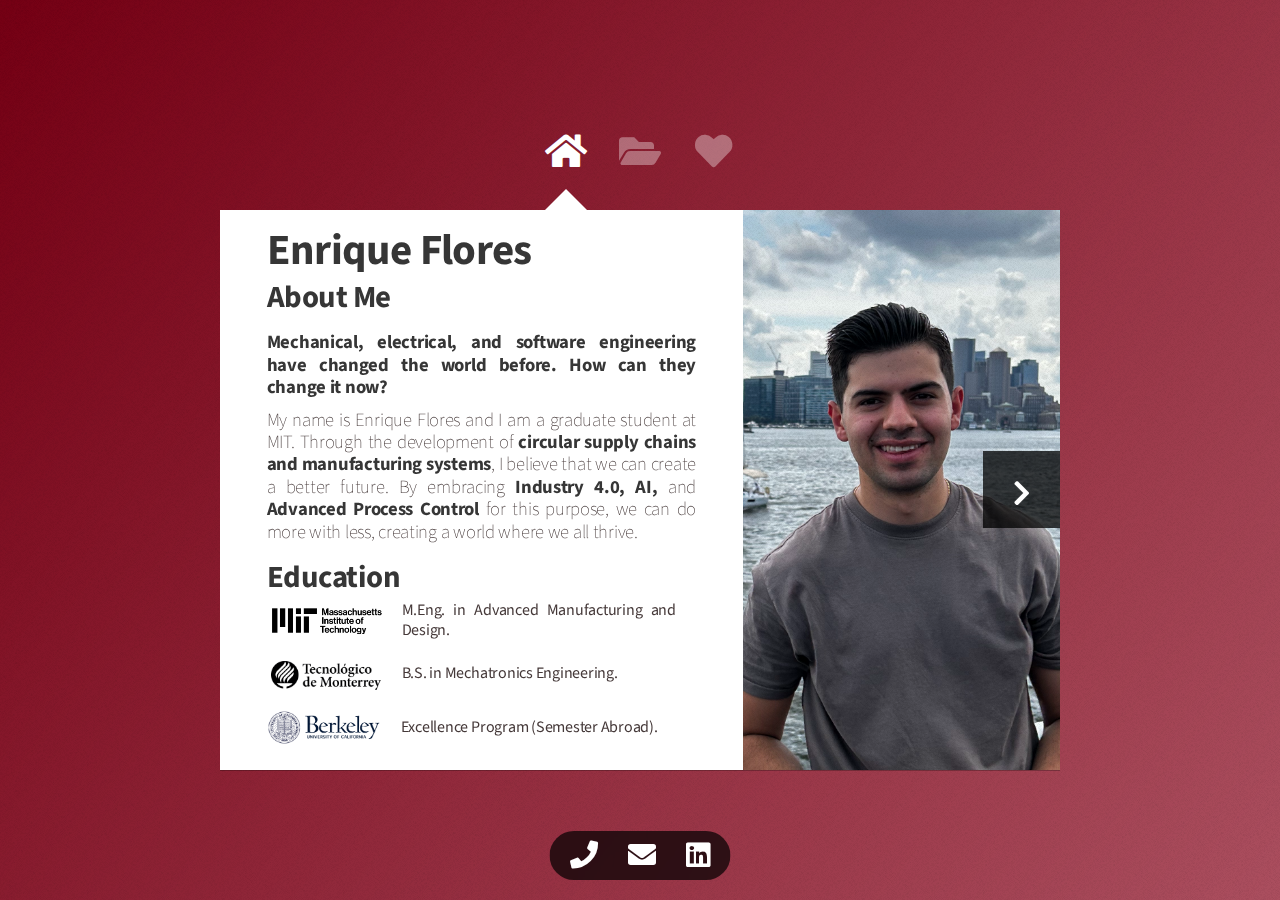
==== index.html @ 9e8823b2 "Add awair project" ====
<!DOCTYPE HTML>
<!--
	Astral by HTML5 UP
	html5up.net | @ajlkn
	Free for personal and commercial use under the CCA 3.0 license (html5up.net/license)
-->
<html>
	<head>
		<title>Enrique Flores Portfolio</title>
		<meta charset="utf-8" />
		<meta name="viewport" content="width=device-width, initial-scale=1, user-scalable=no" />
		<link rel="stylesheet" href="assets/css/main.css" />
		<link rel="icon" href="assets/css/images/ef_icon.png" />
		<noscript><link rel="stylesheet" href="assets/css/noscript.css" /></noscript>
		<style>
			.modal {
				display: none;
				position: fixed;
				z-index: 1000;
				top: 0;
				left: 0;
				width: 100%;
				height: 100%;
				background-color: rgba(0, 0, 0, 0.9);
			}
	
			.modal-content {
				margin: auto;
				display: block;
				max-width: 90%;
				max-height: 90vh;
				position: relative;
				top: 50%;
				transform: translateY(-50%);
				z-index: 1000;
			}
	
			.close {
				position: absolute;
				top: 15px;
				right: 35px;
				color: #f1f1f1;
				font-size: 40px;
				font-weight: bold;
				cursor: pointer;
				z-index: 1001;
			}
	
			.prev, .next {
				cursor: pointer;
				position: absolute;
				top: 50%;
				padding: 16px;
				margin-top: -50px;
				color: white;
				font-weight: bold;
				font-size: 30px;
				user-select: none;
				-webkit-user-select: none;
				background-color: rgba(0, 0, 0, 0.8);
				z-index: 1001;
			}
	
			.next {
				right: 0;
				border-radius: 3px 0 0 3px;
			}
	
			.prev {
				left: 0;
				border-radius: 0 3px 3px 0;
			}
	
			.prev:hover, .next:hover {
				background-color: rgba(0, 0, 0, 0.8);
			}

			.numbertext {
				color: #f2f2f2;
				font-size: 12px;
				padding: 8px 12px;
				position: absolute;
				top: 0;
				left: 0;
			}

			#interest .image img {
				transition: all 0.3s ease;
				border: 2px solid transparent;
			}

			#interest .image img:hover {
				transform: scale(1.02);
				border-color: #453939;
				box-shadow: 0 0 10px rgba(69, 57, 57, 0.3);
				cursor: pointer;
			}

			#projects .image.fit img {
				transition: transform 0.4s ease;
			}

			#projects .image.fit:hover img {
				transform: scale(1.05);
				cursor: pointer;
			}

			.bottom-contact {
				position: fixed;
				bottom: 20px;
				left: 50%;
				transform: translateX(-50%);
				display: flex;
				gap: 30px;
				z-index: 1000;
				background-color: rgba(0, 0, 0, 0.7);
				padding: 12px 20px;
				border-radius: 25px;
				backdrop-filter: blur(5px);
			}

			.bottom-contact a {
			    color: white;
				font-size: 1.5em;
				transition: color 0.3s ease;
			}

			.bottom-contact a:hover {
				color: #cccccc;
			}

			.flex-container {
				display: flex;
				justify-content: space-between;
				align-items: flex-start;
			}

			.flex-item {
				flex: 1;
			}

			/* Mobile responsiveness */
			@media screen and (max-width: 768px) {
				.flex-container {
					flex-direction: column;
				}

				.flex-item {
					width: 100%;
					margin: 10px 0;
				}
			}
		</style>
	</head>
	<body class="is-preload">
		<!-- Wrapper-->
			<div id="wrapper">
				
				<!-- Nav -->
					<nav id="nav">
						<a href="#" class="icon solid fa-home"><span>Home</span></a>
						<a href="#projects" class="icon solid fa-folder-open"><span>Projects</span></a>
						<a href="#interest" class="icon solid fa-heart"><span>Interests</span></a>
					</nav>

				<!-- Main -->
					<div id="main">
						<article id="home" class="panel intro">
							<header>
								<h1 style="font-size: 2.3em;">Enrique Flores</h1>
								<h1 style="margin-bottom: 15px;">About Me</h1>
								<div style="clear: both;"></div>
								<p style="font-size: 1em; color: #453939;"><strong>Mechanical, electrical, and software engineering have changed the world before. How can they change it now?</strong></p>
								<p style="font-size: 1em; color: #453939; margin-top: 10px;">
								My name is Enrique Flores and I am a graduate student at MIT. Through the development of <strong>circular supply chains and manufacturing systems</strong>, I believe that we can create a better future. By embracing <strong>Industry 4.0, AI,</strong> and <strong>Advanced Process Control</strong> for this purpose, we can do more with less, creating a world where we all thrive.</p>

								<h1 style="margin-top: 15px;">Education</h1>
								<div style="clear: both;"></div>

								<!-- Education container with flexbox -->
								<div style="display: flex; justify-content: space-between; align-items: center; margin-bottom: 20px;">
									<!-- Left side - Logos -->
									<div style="display: flex; align-items: center; gap: 10px;">
										<a href="https://mit.edu/" target="_blank"><img src="images/mit_logo.png" alt="MIT Logo" style="width: 120px; height: auto; margin-top: 7px;"></a>
									</div>
									<!-- Right side - Text -->
									<div style="flex: 1; padding-right: 20px;">
										<p style="font-size: 16px; color: #453939; line-height: 1.2; text-align: justify; margin-left: 15px; margin-top: 1px; font-weight:400;">M.Eng. in Advanced Manufacturing and Design.</p>
									</div>
								</div>

								<!-- Second education entry -->
								<div style="display: flex; justify-content: space-between; align-items: center;">
									<!-- Left side - Logo -->
									<div>
										<a href="https://tec.mx/en" target="_blank"><img src="images/itesm_logo.png" alt="ITESM Logo" style="width: 110px; height: auto; margin-left: 4px; margin-top: -3px;"></a>
									</div>
									<!-- Right side - Text -->
									<div style="flex: 1; padding-right: 20px;">
										<p style="font-size: 16px; color: #453939; line-height: 1.2; text-align: justify; margin-left: 21px; margin-top: -13px;
										font-weight:400;">B.S. in Mechatronics Engineering.</p>
									</div>
								</div>

								<!-- Third education entry -->
								<div style="display: flex; justify-content: space-between; align-items: center;">
									<!-- Left side - Logo -->
									<div>
										<a href="https://www.berkeley.edu/" target="_blank"><img src="images/berkeley_logo.png" alt="Berkeley Logo" style="width: 130px; margin-left: -8px; margin-top: 10px;"></a>
									</div>
									<!-- Right side - Text -->
									<div style="flex: 1; padding-right: 20px;">
										<p style="font-size: 16px; color: #453939; line-height: 1.2; text-align: justify; margin-left: 12px; margin-top: 3px;
										font-weight:400;">Excellence Program (Semester Abroad).</p>
									</div>
							</header>
							<a href="#projects" class="jumplink pic">
								<span class="arrow icon solid fa-chevron-right"><span>See my work</span></span>
								<img src="images/me.png" alt="" />
							</a>
						</article>





						<!-- Projects -->
						<article id="projects" class="panel">
							<header>
								<h1>Projects</h1>
							</header>
							<p style="color: #453939; line-height: 1.2;">
								This is an overview of the projects I have worked on at MIT and Monterrey Tech. Click on the images to learn more about each project. <strong>Feel free to ask any questions!</strong> (Contact information at the bottom).
							</p>
							
								<div class="flex-container" style="flex-direction: column; gap: 30px;">
									<!-- First row -->
									<div class="flex-container" style="gap: 20px;">
										<div class="flex-item">
											<p style="font-size: 1.2em; color:#453939; font-weight:bold; margin: 0px;">Pick-and-Place Robot</p>
											<p style="font-size: 0.9em; color:#453939; margin-bottom: 10px; margin-top: 5px;">Design, manufacturing, and control of a 2-axis robot.</p>
											<a href="projects/robot.html" class="image fit" style="display: block; overflow: hidden; margin-bottom: 15px;">
												<img src="images/robot.png" alt="" style="transition: transform 0.4s ease;">
											</a>
										</div>
										<div class="flex-item">
											<p style="font-size: 1.2em; color:#453939; font-weight:bold; text-align: left; margin: 0px">AwAir</p>
											<p style="font-size: 0.9em; color:#453939; text-align: left; margin-bottom: 10px; margin-top: 5px;">Sustainable network of air quality sensors.</p>
											<a href="projects/awair.html" class="image fit" style="display: block; overflow: hidden;">
												<img src="images/awair.png" alt="" style="transition: transform 0.4s ease;">
											</a>
										</div>
									</div>
							
									<!-- Second row -->
									<div class="flex-container" style="gap: 20px;">
										<div class="flex-item">
											<p style="font-size: 1.2em; color:#453939; font-weight:bold; text-align: left; margin: 0px">Import Optimization for MAKA Motors</p>
											<a href="" class="image fit" style="display: block; overflow: hidden;">
												<img src="images/maka.png" alt="" style="transition: transform 0.4s ease;">
											</a>
										</div>
										<div class="flex-item">
											<p style="font-size: 1.2em; color:#453939; font-weight:bold; text-align: left; margin: 0px">FrED Process Control</p>
											<a href="" class="image fit" style="display: block; overflow: hidden;">
												<img src="images/fred.png" alt="" style="transition: transform 0.4s ease;">
											</a>
										</div>
									</div>
							
									<!-- Third row -->
									<div class="flex-container" style="gap: 20px;">
										<div class="flex-item">
											<p style="font-size: 1.2em; color:#453939; font-weight:bold; text-align: left; margin: 0px">Reading Glove</p>
											<a href="" class="image fit" style="display: block; overflow: hidden;">
												<img src="images/reading_glove.png" alt="" style="transition: transform 0.4s ease;">
											</a>
										</div>
										<div class="flex-item">
											<p style="font-size: 1.2em; color:#453939; font-weight:bold; text-align: left; margin: 0px">GenCAD-Self-Repairing</p>
											<a href="" class="image fit" style="display: block; overflow: hidden;">
												<img src="images/gencad.png" alt="" style="transition: transform 0.4s ease;">
											</a>
										</div>
									</div>
									
									<!-- Fourth row -->
									<div class="flex-container" style="gap: 20px;">
										<div class="flex-item">
											<p style="font-size: 1.2em; color:#453939; font-weight:bold; text-align: left; margin: 0px">Rowing Machine</p>
											<a href="" class="image fit" style="display: block; overflow: hidden;">
												<img src="images/rowing.png" alt="" style="transition: transform 0.4s ease;">
											</a>
										</div>
										<div class="flex-item">
											<p style="font-size: 1.2em; color:#453939; font-weight:bold; text-align: left; margin: 0px">Motorized Wheelchair</p>
											<a href="" class="image fit" style="display: block; overflow: hidden;">
												<img src="images/electric_wheel.png" alt="" style="transition: transform 0.4s ease;">
											</a>
										</div>
									</div>

									<div class="flex-container" style="gap: 20px;">
										<div class="flex-item">
											<p style="font-size: 1.2em; color:#453939; font-weight:bold; text-align: left; margin: 0px">Knee Brace for Bowed Legs</p>
											<a href="" class="image fit" style="display: block; overflow: hidden;">
												<img src="images/bowed.png" alt="" style="transition: transform 0.4s ease;">
											</a>
										</div>
										<div class="flex-item">
											
										</div>
									</div>
								</div>
						</article>



						

						<!-- Interests -->
						<article id="interest" class="panel">
							<header>
								<h1>Just For Fun</h1>
							</header>
							<p style="color: #453939; line-height: 1.2; text-align: left">
								Some cool things I have worked on just for fun! <strong>Hope you enjoy!</strong> 
							</p>

							<div id="imageModal" class="modal">
								<span class="close">&times;</span>
								<span class="prev">&#10094;</span>
								<span class="next">&#10095;</span>
								<div class="numbertext"></div>
								<img class="modal-content" id="modalImg">
							</div>
							
								<div class="flex-container" style="gap: 20px; margin-top: -2em;">
									<!-- Left column -->
									<div class="flex-item">
										<p style="font-size: 18px; font-weight: 500; margin-top: 25px; margin-bottom: 10px;">Rubber Band Gun</p>
										<div class="image" style="display: block; overflow: hidden; width: 100%;">
											<img src="images/rubber_gun.jpg" alt="">
										</div>
							
										<p style="font-size: 18px; font-weight: 500; margin-top: 25px; margin-bottom: 10px;">OP3 (ROS) Tracking with OpenCV</p>
										<div class="image" style="display: block; overflow: hidden; width: 100%;">
											<video style="width: 100%; height: auto;" src="images/op3_ros.mp4" title="OP3 (ROS) Tracking with OpenCV" poster="images/op3_ros_thumbnail.png" muted></video>
										</div>
										
										<p style="font-size: 18px; font-weight: 500; margin-top: 25px; margin-bottom: 10px;">Dad's Horse</p>
										<div class="image" style="display: block; overflow: hidden; width: 100%;">
											<img src="images/horse.png" alt="">
										</div>
										
										<p style="font-size: 18px; font-weight: 500; margin-top: 25px; margin-bottom: 10px;">Titi</p>
										<div class="image" style="display: block; overflow: hidden; width: 100%;">
											<img src="images/titi.png" alt="">
										</div>

										<p style="font-size: 18px; font-weight: 500; margin-top: 25px; margin-bottom: 10px;">Self-Portrait</p>
										<div class="image" style="display: block; overflow: hidden; width: 100%;">
											<img src="images/me_drawing.png" alt="">
										</div>

									</div>
							
									<!-- Right column -->
									<div class="flex-item">
										<p style="font-size: 18px; font-weight: 500; margin-top: 25px; margin-bottom: 10px;">Rubber Band Gun Video</p>
										<div class="image" style="display: block; overflow: hidden; width: 100%;">
											<video style="width: 100%; height: auto;" src="images/rubber_gun.mp4" title="Rubber Band Gun" muted poster="images/rubber_gun_thumbnail.png"></video>
										</div>
							
										<p style="font-size: 18px; font-weight: 500; margin-top: 25px; margin-bottom: 10px;">Hand Gesture-Controlled RC Car</p>
										<div class="image" style="display: block; overflow: hidden; width: 100%;">
											<video style="width: 100%; height: auto;" src="images/hand_car.mp4" title="Hand Gesture-Controlled RC Car" muted poster="images/hand_car_thumbnail.png"></video>
										</div>    
									
										<p style="font-size: 18px; font-weight: 500; margin-top: 25px; margin-bottom: 10px;">Tita</p>
										<div class="image" style="display: block; overflow: hidden; width: 100%;">
											<img src="images/tita.png" alt="">
										</div>
										
										<p style="font-size: 18px; font-weight: 500; margin-top: 25px; margin-bottom: 10px;">Gaze</p>
										<div class="image" style="display: block; overflow: hidden; width: 100%;">
											<img src="images/eye.png" alt="">
										</div>
										
										<p style="font-size: 18px; font-weight: 500; margin-top: 25px; margin-bottom: 10px;">Neighbor's Dog</p>
										<div class="image" style="display: block; overflow: hidden; width: 100%;">
											<img src="images/dog.png" alt="Dog">
										</div>
									</div>
								</div>

						</article>
					</div>

				
				<div class="bottom-contact">
					<a href="tel:+16172307448" class="icon solid fa-phone" title="(617) 230 7448"></a>
					<a href="mailto:enriquef@mit.edu" class="icon solid fa-envelope" title="enriquef@mit.edu"></a>
					<a href="https://linkedin.com/in/enriquefloresm" class="icon brands fa-linkedin" target="_blank" title="LinkedIn Profile"></a>
				</div>

			</div>

		<!-- Scripts -->
			<script src="assets/js/jquery.min.js"></script>
			<script src="assets/js/browser.min.js"></script>
			<script src="assets/js/breakpoints.min.js"></script>
			<script src="assets/js/util.js"></script>
			<script src="assets/js/main.js"></script>
			<script>
				const modal = document.getElementById("imageModal");
				const modalContent = document.getElementById("modalImg");
				const mediaItems = document.querySelectorAll('#interest .image img, #interest .image video');
				let currentIndex = 0;
				let modalMedia = modalContent;
			
				mediaItems.forEach((item, index) => {
					item.addEventListener('click', function() {
						modal.style.display = "block";
						showMedia(index);
					});
				});
			
				function showMedia(index) {
					const item = mediaItems[index];
					let newMedia;
					
					if (item.tagName === 'VIDEO') {
						newMedia = document.createElement('video');
						newMedia.src = item.src;
						newMedia.classList.add('modal-content');
						newMedia.classList.add('video');
						newMedia.controls = true;
						newMedia.muted = true;
					} else {
						newMedia = document.createElement('img');
						newMedia.src = item.src;
						newMedia.classList.add('modal-content');
					}
					
					modalMedia.replaceWith(newMedia);
					modalMedia = newMedia;
					currentIndex = index;
					updateCounter();
				}

				function updateCounter() {
					const total = mediaItems.length;
					const itemType = mediaItems[currentIndex].tagName === 'VIDEO' ? 'Video' : 'Image';
					document.querySelector('.numbertext').textContent = `${itemType} ${currentIndex + 1} / ${total}`;
				}
			
				// Navigation event listeners
				document.querySelector(".next").addEventListener('click', function(e) {
					e.stopPropagation();
					currentIndex = (currentIndex + 1) % mediaItems.length;
					showMedia(currentIndex);
				});
			
				document.querySelector(".prev").addEventListener('click', function(e) {
					e.stopPropagation();
					currentIndex = (currentIndex - 1 + mediaItems.length) % mediaItems.length;
					showMedia(currentIndex);
				});
			
				document.querySelector(".close").addEventListener('click', function() {
					modal.style.display = "none";
					if (modalMedia.tagName === 'VIDEO') {
						modalMedia.pause();
					}
				});
			
				modal.addEventListener('click', function(e) {
					if (e.target === modal) {
						modal.style.display = "none";
						if (modalMedia.tagName === 'VIDEO') {
							modalMedia.pause();
						}
					}
				});
			
				document.addEventListener('keydown', function(e) {
					if (modal.style.display === "block") {
						if (e.key === "ArrowRight") {
							currentIndex = (currentIndex + 1) % mediaItems.length;
							showMedia(currentIndex);
						}
						else if (e.key === "ArrowLeft") {
							currentIndex = (currentIndex - 1 + mediaItems.length) % mediaItems.length;
							showMedia(currentIndex);
						}
						else if (e.key === "Escape") {
							modal.style.display = "none";
							if (modalMedia.tagName === 'VIDEO') {
								modalMedia.pause();
							}
						}
					}
				});
			</script>

	</body>
</html>
---- assets/css/main.css ----
@import url("https://fonts.googleapis.com/css?family=Source+Sans+Pro:300,400,300italic,400italic");
@import url("fontawesome-all.min.css");

/*
	Astral by HTML5 UP
	html5up.net | @ajlkn
	Free for personal and commercial use under the CCA 3.0 license (html5up.net/license)
*/

html, body, div, span, applet, object,
iframe, h1, h2, h3, h4, h5, h6, p, blockquote,
pre, a, abbr, acronym, address, big, cite,
code, del, dfn, em, img, ins, kbd, q, s, samp,
small, strike, strong, sub, sup, tt, var, b,
u, i, center, dl, dt, dd, ol, ul, li, fieldset,
form, label, legend, table, caption, tbody,
tfoot, thead, tr, th, td, article, aside,
canvas, details, embed, figure, figcaption,
footer, header, hgroup, menu, nav, output, ruby,
section, summary, time, mark, audio, video {
	margin: 0;
	padding: 0;
	border: 0;
	font-size: 100%;
	font: inherit;
	vertical-align: baseline;}

article, aside, details, figcaption, figure,
footer, header, hgroup, menu, nav, section {
	display: block;}

body {
	line-height: 1;
}

ol, ul {
	list-style: none;
}

blockquote, q {
	quotes: none;
}

	blockquote:before, blockquote:after, q:before, q:after {
		content: '';
		content: none;
	}

table {
	border-collapse: collapse;
	border-spacing: 0;
}

body {
	-webkit-text-size-adjust: none;
}

mark {
	background-color: transparent;
	color: inherit;
}

input::-moz-focus-inner {
	border: 0;
	padding: 0;
}

input, select, textarea {
	-moz-appearance: none;
	-webkit-appearance: none;
	-ms-appearance: none;
	appearance: none;
}

/* Row */

	.row {
		display: flex;
		flex-wrap: wrap;
		box-sizing: border-box;
		align-items: stretch;
	}

		.row > * {
			box-sizing: border-box;
		}

		.row.gtr-uniform > * > :last-child {
			margin-bottom: 0;
		}

		.row.aln-left {
			justify-content: flex-start;
		}

		.row.aln-center {
			justify-content: center;
		}

		.row.aln-right {
			justify-content: flex-end;
		}

		.row.aln-top {
			align-items: flex-start;
		}

		.row.aln-middle {
			align-items: center;
		}

		.row.aln-bottom {
			align-items: flex-end;
		}

		.row > .imp {
			order: -1;
		}

		.row > .col-1 {
			width: 8.33333%;
		}

		.row > .off-1 {
			margin-left: 8.33333%;
		}

		.row > .col-2 {
			width: 16.66667%;
		}

		.row > .off-2 {
			margin-left: 16.66667%;
		}

		.row > .col-3 {
			width: 25%;
		}

		.row > .off-3 {
			margin-left: 25%;
		}

		.row > .col-4 {
			width: 33.33333%;
		}

		.row > .off-4 {
			margin-left: 33.33333%;
		}

		.row > .col-5 {
			width: 41.66667%;
		}

		.row > .off-5 {
			margin-left: 41.66667%;
		}

		.row > .col-6 {
			width: 50%;
		}

		.row > .off-6 {
			margin-left: 50%;
		}

		.row > .col-7 {
			width: 58.33333%;
		}

		.row > .off-7 {
			margin-left: 58.33333%;
		}

		.row > .col-8 {
			width: 66.66667%;
		}

		.row > .off-8 {
			margin-left: 66.66667%;
		}

		.row > .col-9 {
			width: 75%;
		}

		.row > .off-9 {
			margin-left: 75%;
		}

		.row > .col-10 {
			width: 83.33333%;
		}

		.row > .off-10 {
			margin-left: 83.33333%;
		}

		.row > .col-11 {
			width: 91.66667%;
		}

		.row > .off-11 {
			margin-left: 91.66667%;
		}

		.row > .col-12 {
			width: 100%;
		}

		.row > .off-12 {
			margin-left: 100%;
		}

		.row.gtr-0 {
			margin-top: 0em;
			margin-left: 0em;
		}

			.row.gtr-0 > * {
				padding: 0em 0 0 0em;
			}

			.row.gtr-0.gtr-uniform {
				margin-top: 0em;
			}

				.row.gtr-0.gtr-uniform > * {
					padding-top: 0em;
				}

		.row.gtr-25 {
			margin-top: -0.3125em;
			margin-left: -0.3125em;
		}

			.row.gtr-25 > * {
				padding: 0.3125em 0 0 0.3125em;
			}

			.row.gtr-25.gtr-uniform {
				margin-top: -0.3125em;
			}

				.row.gtr-25.gtr-uniform > * {
					padding-top: 0.3125em;
				}

		.row.gtr-50 {
			margin-top: -0.625em;
			margin-left: -0.625em;
		}

			.row.gtr-50 > * {
				padding: 0.625em 0 0 0.625em;
			}

			.row.gtr-50.gtr-uniform {
				margin-top: -0.625em;
			}

				.row.gtr-50.gtr-uniform > * {
					padding-top: 0.625em;
				}

		.row {
			margin-top: -1.25em;
			margin-left: -1.25em;
		}

			.row > * {
				padding: 1.25em 0 0 1.25em;
			}

			.row.gtr-uniform {
				margin-top: -1.25em;
			}

				.row.gtr-uniform > * {
					padding-top: 1.25em;
				}

		.row.gtr-150 {
			margin-top: -1.875em;
			margin-left: -1.875em;
		}

			.row.gtr-150 > * {
				padding: 1.875em 0 0 1.875em;
			}

			.row.gtr-150.gtr-uniform {
				margin-top: -1.875em;
			}

				.row.gtr-150.gtr-uniform > * {
					padding-top: 1.875em;
				}

		.row.gtr-200 {
			margin-top: -2.5em;
			margin-left: -2.5em;
		}

			.row.gtr-200 > * {
				padding: 2.5em 0 0 2.5em;
			}

			.row.gtr-200.gtr-uniform {
				margin-top: -2.5em;
			}

				.row.gtr-200.gtr-uniform > * {
					padding-top: 2.5em;
				}

		@media screen and (max-width: 1680px) {

			.row {
				display: flex;
				flex-wrap: wrap;
				box-sizing: border-box;
				align-items: stretch;
			}

				.row > * {
					box-sizing: border-box;
				}

				.row.gtr-uniform > * > :last-child {
					margin-bottom: 0;
				}

				.row.aln-left {
					justify-content: flex-start;
				}

				.row.aln-center {
					justify-content: center;
				}

				.row.aln-right {
					justify-content: flex-end;
				}

				.row.aln-top {
					align-items: flex-start;
				}

				.row.aln-middle {
					align-items: center;
				}

				.row.aln-bottom {
					align-items: flex-end;
				}

				.row > .imp-xlarge {
					order: -1;
				}

				.row > .col-1-xlarge {
					width: 8.33333%;
				}

				.row > .off-1-xlarge {
					margin-left: 8.33333%;
				}

				.row > .col-2-xlarge {
					width: 16.66667%;
				}

				.row > .off-2-xlarge {
					margin-left: 16.66667%;
				}

				.row > .col-3-xlarge {
					width: 25%;
				}

				.row > .off-3-xlarge {
					margin-left: 25%;
				}

				.row > .col-4-xlarge {
					width: 33.33333%;
				}

				.row > .off-4-xlarge {
					margin-left: 33.33333%;
				}

				.row > .col-5-xlarge {
					width: 41.66667%;
				}

				.row > .off-5-xlarge {
					margin-left: 41.66667%;
				}

				.row > .col-6-xlarge {
					width: 50%;
				}

				.row > .off-6-xlarge {
					margin-left: 50%;
				}

				.row > .col-7-xlarge {
					width: 58.33333%;
				}

				.row > .off-7-xlarge {
					margin-left: 58.33333%;
				}

				.row > .col-8-xlarge {
					width: 66.66667%;
				}

				.row > .off-8-xlarge {
					margin-left: 66.66667%;
				}

				.row > .col-9-xlarge {
					width: 75%;
				}

				.row > .off-9-xlarge {
					margin-left: 75%;
				}

				.row > .col-10-xlarge {
					width: 83.33333%;
				}

				.row > .off-10-xlarge {
					margin-left: 83.33333%;
				}

				.row > .col-11-xlarge {
					width: 91.66667%;
				}

				.row > .off-11-xlarge {
					margin-left: 91.66667%;
				}

				.row > .col-12-xlarge {
					width: 100%;
				}

				.row > .off-12-xlarge {
					margin-left: 100%;
				}

				.row.gtr-0 {
					margin-top: 0em;
					margin-left: 0em;
				}

					.row.gtr-0 > * {
						padding: 0em 0 0 0em;
					}

					.row.gtr-0.gtr-uniform {
						margin-top: 0em;
					}

						.row.gtr-0.gtr-uniform > * {
							padding-top: 0em;
						}

				.row.gtr-25 {
					margin-top: -0.3125em;
					margin-left: -0.3125em;
				}

					.row.gtr-25 > * {
						padding: 0.3125em 0 0 0.3125em;
					}

					.row.gtr-25.gtr-uniform {
						margin-top: -0.3125em;
					}

						.row.gtr-25.gtr-uniform > * {
							padding-top: 0.3125em;
						}

				.row.gtr-50 {
					margin-top: -0.625em;
					margin-left: -0.625em;
				}

					.row.gtr-50 > * {
						padding: 0.625em 0 0 0.625em;
					}

					.row.gtr-50.gtr-uniform {
						margin-top: -0.625em;
					}

						.row.gtr-50.gtr-uniform > * {
							padding-top: 0.625em;
						}

				.row {
					margin-top: -1.25em;
					margin-left: -1.25em;
				}

					.row > * {
						padding: 1.25em 0 0 1.25em;
					}

					.row.gtr-uniform {
						margin-top: -1.25em;
					}

						.row.gtr-uniform > * {
							padding-top: 1.25em;
						}

				.row.gtr-150 {
					margin-top: -1.875em;
					margin-left: -1.875em;
				}

					.row.gtr-150 > * {
						padding: 1.875em 0 0 1.875em;
					}

					.row.gtr-150.gtr-uniform {
						margin-top: -1.875em;
					}

						.row.gtr-150.gtr-uniform > * {
							padding-top: 1.875em;
						}

				.row.gtr-200 {
					margin-top: -2.5em;
					margin-left: -2.5em;
				}

					.row.gtr-200 > * {
						padding: 2.5em 0 0 2.5em;
					}

					.row.gtr-200.gtr-uniform {
						margin-top: -2.5em;
					}

						.row.gtr-200.gtr-uniform > * {
							padding-top: 2.5em;
						}

		}

		@media screen and (max-width: 1280px) {

			.row {
				display: flex;
				flex-wrap: wrap;
				box-sizing: border-box;
				align-items: stretch;
			}

				.row > * {
					box-sizing: border-box;
				}

				.row.gtr-uniform > * > :last-child {
					margin-bottom: 0;
				}

				.row.aln-left {
					justify-content: flex-start;
				}

				.row.aln-center {
					justify-content: center;
				}

				.row.aln-right {
					justify-content: flex-end;
				}

				.row.aln-top {
					align-items: flex-start;
				}

				.row.aln-middle {
					align-items: center;
				}

				.row.aln-bottom {
					align-items: flex-end;
				}

				.row > .imp-large {
					order: -1;
				}

				.row > .col-1-large {
					width: 8.33333%;
				}

				.row > .off-1-large {
					margin-left: 8.33333%;
				}

				.row > .col-2-large {
					width: 16.66667%;
				}

				.row > .off-2-large {
					margin-left: 16.66667%;
				}

				.row > .col-3-large {
					width: 25%;
				}

				.row > .off-3-large {
					margin-left: 25%;
				}

				.row > .col-4-large {
					width: 33.33333%;
				}

				.row > .off-4-large {
					margin-left: 33.33333%;
				}

				.row > .col-5-large {
					width: 41.66667%;
				}

				.row > .off-5-large {
					margin-left: 41.66667%;
				}

				.row > .col-6-large {
					width: 50%;
				}

				.row > .off-6-large {
					margin-left: 50%;
				}

				.row > .col-7-large {
					width: 58.33333%;
				}

				.row > .off-7-large {
					margin-left: 58.33333%;
				}

				.row > .col-8-large {
					width: 66.66667%;
				}

				.row > .off-8-large {
					margin-left: 66.66667%;
				}

				.row > .col-9-large {
					width: 75%;
				}

				.row > .off-9-large {
					margin-left: 75%;
				}

				.row > .col-10-large {
					width: 83.33333%;
				}

				.row > .off-10-large {
					margin-left: 83.33333%;
				}

				.row > .col-11-large {
					width: 91.66667%;
				}

				.row > .off-11-large {
					margin-left: 91.66667%;
				}

				.row > .col-12-large {
					width: 100%;
				}

				.row > .off-12-large {
					margin-left: 100%;
				}

				.row.gtr-0 {
					margin-top: 0em;
					margin-left: 0em;
				}

					.row.gtr-0 > * {
						padding: 0em 0 0 0em;
					}

					.row.gtr-0.gtr-uniform {
						margin-top: 0em;
					}

						.row.gtr-0.gtr-uniform > * {
							padding-top: 0em;
						}

				.row.gtr-25 {
					margin-top: -0.3125em;
					margin-left: -0.3125em;
				}

					.row.gtr-25 > * {
						padding: 0.3125em 0 0 0.3125em;
					}

					.row.gtr-25.gtr-uniform {
						margin-top: -0.3125em;
					}

						.row.gtr-25.gtr-uniform > * {
							padding-top: 0.3125em;
						}

				.row.gtr-50 {
					margin-top: -0.625em;
					margin-left: -0.625em;
				}

					.row.gtr-50 > * {
						padding: 0.625em 0 0 0.625em;
					}

					.row.gtr-50.gtr-uniform {
						margin-top: -0.625em;
					}

						.row.gtr-50.gtr-uniform > * {
							padding-top: 0.625em;
						}

				.row {
					margin-top: -1.25em;
					margin-left: -1.25em;
				}

					.row > * {
						padding: 1.25em 0 0 1.25em;
					}

					.row.gtr-uniform {
						margin-top: -1.25em;
					}

						.row.gtr-uniform > * {
							padding-top: 1.25em;
						}

				.row.gtr-150 {
					margin-top: -1.875em;
					margin-left: -1.875em;
				}

					.row.gtr-150 > * {
						padding: 1.875em 0 0 1.875em;
					}

					.row.gtr-150.gtr-uniform {
						margin-top: -1.875em;
					}

						.row.gtr-150.gtr-uniform > * {
							padding-top: 1.875em;
						}

				.row.gtr-200 {
					margin-top: -2.5em;
					margin-left: -2.5em;
				}

					.row.gtr-200 > * {
						padding: 2.5em 0 0 2.5em;
					}

					.row.gtr-200.gtr-uniform {
						margin-top: -2.5em;
					}

						.row.gtr-200.gtr-uniform > * {
							padding-top: 2.5em;
						}

		}

		@media screen and (max-width: 980px) {

			.row {
				display: flex;
				flex-wrap: wrap;
				box-sizing: border-box;
				align-items: stretch;
			}

				.row > * {
					box-sizing: border-box;
				}

				.row.gtr-uniform > * > :last-child {
					margin-bottom: 0;
				}

				.row.aln-left {
					justify-content: flex-start;
				}

				.row.aln-center {
					justify-content: center;
				}

				.row.aln-right {
					justify-content: flex-end;
				}

				.row.aln-top {
					align-items: flex-start;
				}

				.row.aln-middle {
					align-items: center;
				}

				.row.aln-bottom {
					align-items: flex-end;
				}

				.row > .imp-medium {
					order: -1;
				}

				.row > .col-1-medium {
					width: 8.33333%;
				}

				.row > .off-1-medium {
					margin-left: 8.33333%;
				}

				.row > .col-2-medium {
					width: 16.66667%;
				}

				.row > .off-2-medium {
					margin-left: 16.66667%;
				}

				.row > .col-3-medium {
					width: 25%;
				}

				.row > .off-3-medium {
					margin-left: 25%;
				}

				.row > .col-4-medium {
					width: 33.33333%;
				}

				.row > .off-4-medium {
					margin-left: 33.33333%;
				}

				.row > .col-5-medium {
					width: 41.66667%;
				}

				.row > .off-5-medium {
					margin-left: 41.66667%;
				}

				.row > .col-6-medium {
					width: 50%;
				}

				.row > .off-6-medium {
					margin-left: 50%;
				}

				.row > .col-7-medium {
					width: 58.33333%;
				}

				.row > .off-7-medium {
					margin-left: 58.33333%;
				}

				.row > .col-8-medium {
					width: 66.66667%;
				}

				.row > .off-8-medium {
					margin-left: 66.66667%;
				}

				.row > .col-9-medium {
					width: 75%;
				}

				.row > .off-9-medium {
					margin-left: 75%;
				}

				.row > .col-10-medium {
					width: 83.33333%;
				}

				.row > .off-10-medium {
					margin-left: 83.33333%;
				}

				.row > .col-11-medium {
					width: 91.66667%;
				}

				.row > .off-11-medium {
					margin-left: 91.66667%;
				}

				.row > .col-12-medium {
					width: 100%;
				}

				.row > .off-12-medium {
					margin-left: 100%;
				}

				.row.gtr-0 {
					margin-top: 0em;
					margin-left: 0em;
				}

					.row.gtr-0 > * {
						padding: 0em 0 0 0em;
					}

					.row.gtr-0.gtr-uniform {
						margin-top: 0em;
					}

						.row.gtr-0.gtr-uniform > * {
							padding-top: 0em;
						}

				.row.gtr-25 {
					margin-top: -0.3125em;
					margin-left: -0.3125em;
				}

					.row.gtr-25 > * {
						padding: 0.3125em 0 0 0.3125em;
					}

					.row.gtr-25.gtr-uniform {
						margin-top: -0.3125em;
					}

						.row.gtr-25.gtr-uniform > * {
							padding-top: 0.3125em;
						}

				.row.gtr-50 {
					margin-top: -0.625em;
					margin-left: -0.625em;
				}

					.row.gtr-50 > * {
						padding: 0.625em 0 0 0.625em;
					}

					.row.gtr-50.gtr-uniform {
						margin-top: -0.625em;
					}

						.row.gtr-50.gtr-uniform > * {
							padding-top: 0.625em;
						}

				.row {
					margin-top: -1.25em;
					margin-left: -1.25em;
				}

					.row > * {
						padding: 1.25em 0 0 1.25em;
					}

					.row.gtr-uniform {
						margin-top: -1.25em;
					}

						.row.gtr-uniform > * {
							padding-top: 1.25em;
						}

				.row.gtr-150 {
					margin-top: -1.875em;
					margin-left: -1.875em;
				}

					.row.gtr-150 > * {
						padding: 1.875em 0 0 1.875em;
					}

					.row.gtr-150.gtr-uniform {
						margin-top: -1.875em;
					}

						.row.gtr-150.gtr-uniform > * {
							padding-top: 1.875em;
						}

				.row.gtr-200 {
					margin-top: -2.5em;
					margin-left: -2.5em;
				}

					.row.gtr-200 > * {
						padding: 2.5em 0 0 2.5em;
					}

					.row.gtr-200.gtr-uniform {
						margin-top: -2.5em;
					}

						.row.gtr-200.gtr-uniform > * {
							padding-top: 2.5em;
						}

		}

		@media screen and (max-width: 736px) {

			.row {
				display: flex;
				flex-wrap: wrap;
				box-sizing: border-box;
				align-items: stretch;
			}

				.row > * {
					box-sizing: border-box;
				}

				.row.gtr-uniform > * > :last-child {
					margin-bottom: 0;
				}

				.row.aln-left {
					justify-content: flex-start;
				}

				.row.aln-center {
					justify-content: center;
				}

				.row.aln-right {
					justify-content: flex-end;
				}

				.row.aln-top {
					align-items: flex-start;
				}

				.row.aln-middle {
					align-items: center;
				}

				.row.aln-bottom {
					align-items: flex-end;
				}

				.row > .imp-small {
					order: -1;
				}

				.row > .col-1-small {
					width: 8.33333%;
				}

				.row > .off-1-small {
					margin-left: 8.33333%;
				}

				.row > .col-2-small {
					width: 16.66667%;
				}

				.row > .off-2-small {
					margin-left: 16.66667%;
				}

				.row > .col-3-small {
					width: 25%;
				}

				.row > .off-3-small {
					margin-left: 25%;
				}

				.row > .col-4-small {
					width: 33.33333%;
				}

				.row > .off-4-small {
					margin-left: 33.33333%;
				}

				.row > .col-5-small {
					width: 41.66667%;
				}

				.row > .off-5-small {
					margin-left: 41.66667%;
				}

				.row > .col-6-small {
					width: 50%;
				}

				.row > .off-6-small {
					margin-left: 50%;
				}

				.row > .col-7-small {
					width: 58.33333%;
				}

				.row > .off-7-small {
					margin-left: 58.33333%;
				}

				.row > .col-8-small {
					width: 66.66667%;
				}

				.row > .off-8-small {
					margin-left: 66.66667%;
				}

				.row > .col-9-small {
					width: 75%;
				}

				.row > .off-9-small {
					margin-left: 75%;
				}

				.row > .col-10-small {
					width: 83.33333%;
				}

				.row > .off-10-small {
					margin-left: 83.33333%;
				}

				.row > .col-11-small {
					width: 91.66667%;
				}

				.row > .off-11-small {
					margin-left: 91.66667%;
				}

				.row > .col-12-small {
					width: 100%;
				}

				.row > .off-12-small {
					margin-left: 100%;
				}

				.row.gtr-0 {
					margin-top: 0em;
					margin-left: 0em;
				}

					.row.gtr-0 > * {
						padding: 0em 0 0 0em;
					}

					.row.gtr-0.gtr-uniform {
						margin-top: 0em;
					}

						.row.gtr-0.gtr-uniform > * {
							padding-top: 0em;
						}

				.row.gtr-25 {
					margin-top: -0.3125em;
					margin-left: -0.3125em;
				}

					.row.gtr-25 > * {
						padding: 0.3125em 0 0 0.3125em;
					}

					.row.gtr-25.gtr-uniform {
						margin-top: -0.3125em;
					}

						.row.gtr-25.gtr-uniform > * {
							padding-top: 0.3125em;
						}

				.row.gtr-50 {
					margin-top: -0.625em;
					margin-left: -0.625em;
				}

					.row.gtr-50 > * {
						padding: 0.625em 0 0 0.625em;
					}

					.row.gtr-50.gtr-uniform {
						margin-top: -0.625em;
					}

						.row.gtr-50.gtr-uniform > * {
							padding-top: 0.625em;
						}

				.row {
					margin-top: -1.25em;
					margin-left: -1.25em;
				}

					.row > * {
						padding: 1.25em 0 0 1.25em;
					}

					.row.gtr-uniform {
						margin-top: -1.25em;
					}

						.row.gtr-uniform > * {
							padding-top: 1.25em;
						}

				.row.gtr-150 {
					margin-top: -1.875em;
					margin-left: -1.875em;
				}

					.row.gtr-150 > * {
						padding: 1.875em 0 0 1.875em;
					}

					.row.gtr-150.gtr-uniform {
						margin-top: -1.875em;
					}

						.row.gtr-150.gtr-uniform > * {
							padding-top: 1.875em;
						}

				.row.gtr-200 {
					margin-top: -2.5em;
					margin-left: -2.5em;
				}

					.row.gtr-200 > * {
						padding: 2.5em 0 0 2.5em;
					}

					.row.gtr-200.gtr-uniform {
						margin-top: -2.5em;
					}

						.row.gtr-200.gtr-uniform > * {
							padding-top: 2.5em;
						}

		}

/* Basic */

	html {
		box-sizing: border-box;
	}

	*, *:before, *:after {
		box-sizing: inherit;
	}

	body {
		background-image: url("images/overlay.png"), url("images/bg.png");
		background-repeat: repeat, no-repeat;
		background-size: auto, 100% 100%;
		background-attachment: fixed;
		overflow-y: scroll;
	}

		body.is-preload *, body.is-preload *:before, body.is-preload *:after {
			-moz-animation: none !important;
			-webkit-animation: none !important;
			-ms-animation: none !important;
			animation: none !important;
			-moz-transition: none !important;
			-webkit-transition: none !important;
			-ms-transition: none !important;
			transition: none !important;
		}

	body, input, textarea, select {
		font-family: 'Source Sans Pro', sans-serif;
		font-weight: lighter;
		color: #302f2f;
		font-size: 20pt;
		line-height: 1.3em;
	}

		@media screen and (max-width: 1680px) {

			body, input, textarea, select {
				font-size: 15pt;
			}

		}

		@media screen and (max-width: 1280px) {

			body, input, textarea, select {
				font-size: 14pt;
			}

		}

		@media screen and (max-width: 736px) {

			body, input, textarea, select {
				font-size: 12pt;
			}

		}

		@media screen and (max-width: 360px) {

			body, input, textarea, select {
				font-size: 11pt;
			}

		}

	strong, b, h1, h2, h3, h4, h5, h6 {
		font-weight: 1.65em;
		color: #363636;
		text-align: justify;
		font-weight: bold; 
	}

	h1 {
		font-size: 2.4em;
		letter-spacing: -0.015em;
	}

	h2 {
		font-size: 1.8em;
		letter-spacing: -0.015em;
		font-weight: bold;
	}

	h3, h4, h5, h6 {
		font-size: 1.25em;
		letter-spacing: -0.015em;
	}

	p {
		text-align: justify;
	}

	@media screen and (max-width: 736px) {

		h1 {
			font-size: 1.75em;
		}

		h2 {
			font-size: 1.375em;
		}

		h3, h4, h5, h6 {
			font-size: 1em;
		}

	}

	blockquote {
		border-left: solid 0.5em #ddd;
		padding: 1em 0 1em 2em;
		font-style: italic;
	}

	em, i {
		font-style: italic;
	}

	hr {
		border: 0;
		border-top: solid 1px #ddd;
		padding: 1.5em 0 0 0;
		margin: 1.75em 0 0 0;
	}

	sub {
		position: relative;
		top: 0.5em;
		font-size: 0.8em;
	}

	sup {
		position: relative;
		top: -0.5em;
		font-size: 0.8em;
	}

	br.clear {
		clear: both;
	}

	p, ul, ol, dl, table, blockquote, form {
		margin-bottom: 2em;
	}

/* Table */

	table {
		width: 100%;
	}

		table.default tbody tr {
			border-bottom: solid 1px #f4f4f4;
		}

		table.default td {
			padding: 0.5em 1em 0.5em 1em;
		}

		table.default th {
			text-align: justify;
			font-weight: 400;
			padding: 0.5em 1em 0.5em 1em;
		}

		table.default thead {
			border-bottom: solid 2px #f4f4f4;
		}

/* Form */

	form label {
		display: block;
		font-weight: 400;
		color: #363636;
		margin: 0 0 1em 0;
	}

	form input[type="text"],
	form input[type="email"],
	form input[type="password"],
	form select,
	form textarea {
		-webkit-appearance: none;
		border: 0;
		background: #f4f4f4;
		padding: 0.75em;
		width: 100%;
		-moz-transition: background-color .25s ease-in-out;
		-webkit-transition: background-color .25s ease-in-out;
		-ms-transition: background-color .25s ease-in-out;
		transition: background-color .25s ease-in-out;
	}

		form input[type="text"]:focus,
		form input[type="email"]:focus,
		form input[type="password"]:focus,
		form select:focus,
		form textarea:focus {
			background: #f8f8f8;
		}

	form input[type="text"],
	form input[type="email"],
	form input[type="password"],
	form select {
		line-height: 1.35em;
	}

	form ::-webkit-input-placeholder {
		color: #999;
	}

	form :-moz-placeholder {
		color: #999;
	}

	form ::-moz-placeholder {
		color: #999;
	}

	form :-ms-input-placeholder {
		color: #999;
	}

/* Section/Article */

	section, article {
		margin-bottom: 3em;
	}

		section > :last-child, section:last-child, article > :last-child, article:last-child {
			margin-bottom: 0;
		}

	header {
		margin: 0 0 1.5em 0;
	}

		header > p {
			margin: 0.5em 0 0 0;
			color: #aaa;
		}

		@media screen and (max-width: 736px) {

			header {
				margin: 0 0 1em 0;
			}

		}

/* Image */

	.image {
		display: inline-block;
	}

		.image img {
			display: block;
			width: 100%;
		}

		.image.fit {
			display: block;
			width: 100%;
		}

		.image.featured {
			display: block;
			width: 100%;
			margin: 0 0 2em 0;
		}

		.image.left {
			float: left;
			margin: 0 2em 2em 0;
		}

		.image.centered {
			display: block;
			margin: 0 0 2em 0;
		}

			.image.centered img {
				margin: 0 auto;
				width: auto;
			}

/* Button */

	input[type="button"],
	input[type="submit"],
	input[type="reset"],
	button,
	.button {
		-moz-transition: background-color .25s ease-in-out;
		-webkit-transition: background-color .25s ease-in-out;
		-ms-transition: background-color .25s ease-in-out;
		transition: background-color .25s ease-in-out;
		-webkit-appearance: none;
		display: inline-block;
		background-color: #222222;
		color: #ffffff;
		border: 0;
		cursor: pointer;
		outline: 0;
		padding: 0.7em 1.5em 0.7em 1.5em;
	}

		input[type="button"]:hover,
		input[type="submit"]:hover,
		input[type="reset"]:hover,
		button:hover,
		.button:hover {
			background-color: #333333;
		}

		input[type="button"]:active,
		input[type="submit"]:active,
		input[type="reset"]:active,
		button:active,
		.button:active {
			background-color: #444444;
		}

		input[type="button"].alt,
		input[type="submit"].alt,
		input[type="reset"].alt,
		button.alt,
		.button.alt {
			background-color: #777777;
		}

			input[type="button"].alt:hover,
			input[type="submit"].alt:hover,
			input[type="reset"].alt:hover,
			button.alt:hover,
			.button.alt:hover {
				background-color: #888888;
			}

			input[type="button"].alt:active,
			input[type="submit"].alt:active,
			input[type="reset"].alt:active,
			button.alt:active,
			.button.alt:active {
				background-color: #999999;
			}

		input[type="button"].small,
		input[type="submit"].small,
		input[type="reset"].small,
		button.small,
		.button.small {
			font-size: 0.75em;
		}

		input[type="button"].large,
		input[type="submit"].large,
		input[type="reset"].large,
		button.large,
		.button.large {
			font-size: 1.25em;
			padding: 0.5em 1.25em 0.5em 1.25em;
		}

		input[type="button"].xlarge,
		input[type="submit"].xlarge,
		input[type="reset"].xlarge,
		button.xlarge,
		.button.xlarge {
			font-size: 1.5em;
			padding: 0.5em 1.25em 0.5em 1.25em;
		}

		@media screen and (max-width: 736px) {

			input[type="button"],
			input[type="submit"],
			input[type="reset"],
			button,
			.button {
				width: 100%;
			}

		}

/* List */

	ul {
		list-style: disc;
		padding-left: 1em;
	}

		ul li {
			padding-left: 0.5em;
		}

	ol {
		list-style: decimal;
		padding-left: 1.25em;
	}

		ol li {
			padding-left: 0.25em;
		}

/* Actions */

	ul.actions {
		list-style: none;
		padding-left: 0;
	}

		ul.actions li {
			display: inline-block;
			padding-left: 0;
			margin: 0 0 0 0.5em;
		}

			ul.actions li:first-child {
				margin-left: 0;
			}

		@media screen and (max-width: 736px) {

			ul.actions li {
				display: block;
				margin: 0.75em 0 0 0;
			}

				ul.actions li:first-child {
					margin-top: 0;
				}

		}

/* Icons */

	.icon {
		text-decoration: none;
		position: relative;
		text-decoration: none;
	}

		.icon:before {
			-moz-osx-font-smoothing: grayscale;
			-webkit-font-smoothing: antialiased;
			display: inline-block;
			font-style: normal;
			font-variant: normal;
			text-rendering: auto;
			line-height: 1;
			text-transform: none !important;
			font-family: 'Font Awesome 5 Free';
			font-weight: 400;
		}

		.icon.solid:before {
			font-weight: 900;
		}

		.icon.brands:before {
			font-family: 'Font Awesome 5 Brands';
		}

		.icon:before {
			line-height: inherit;
		}

		.icon > .label {
			display: none;
		}

/* Nav */

		#nav {
			text-align: center;
			height: 4.25em;
			cursor: default;
		}

		#nav a {
			position: relative;
			display: inline-block;
			color: #ffffff;
			width: 1em;
			height: 1em;
			line-height: 0.9em;
			font-size: 2.5em;
			margin: 0 0.25em 0 0.25em;
			opacity: 0.35;
			outline: 0;
			-moz-transition: opacity .25s ease-in-out;
			-webkit-transition: opacity .25s ease-in-out;
			-ms-transition: opacity .25s ease-in-out;
			transition: opacity .25s ease-in-out;
		}

			#nav a.icon:before {
				padding-right: 0;
			}

			#nav a:before {
				font-size: 0.8em;
			}

			#nav a:after {
				content: '';
				display: block;
				position: absolute;
				left: 50%;
				bottom: -0.75em;
				margin-left: -0.5em;
				border-bottom: solid 0em #ffffff;
				border-left: solid 0.5em transparent;
				border-right: solid 0.5em transparent;
				-moz-transition: border-bottom-width .25s ease-in-out;
				-webkit-transition: border-bottom-width .25s ease-in-out;
				-ms-transition: border-bottom-width .25s ease-in-out;
				transition: border-bottom-width .25s ease-in-out;
			}

			#nav a span {
				display: block;
				position: absolute;
				background: #222222;
				color: #ffffff;
				top: -2.75em;
				font-size: 0.3em;
				height: 2.25em;
				line-height: 2.25em;
				left: 50%;
				opacity: 0;
				-moz-transition: opacity .25s ease-in-out;
				-webkit-transition: opacity .25s ease-in-out;
				-ms-transition: opacity .25s ease-in-out;
				transition: opacity .25s ease-in-out;
				width: 5.5em;
				margin-left: -2.75em;
			}

				#nav a span:after {
					content: '';
					display: block;
					position: absolute;
					bottom: -0.4em;
					left: 50%;
					margin-left: -0.6em;
					border-top: solid 0.6em #222222;
					border-left: solid 0.6em transparent;
					border-right: solid 0.6em transparent;
				}

			#nav a:hover {
				opacity: 1.0;
			}

				#nav a:hover span {
					opacity: 1.0;
				}

			#nav a.active {
				opacity: 1.0;
			}

				#nav a.active:after {
					border-bottom-width: 0.5em;
				}

		@media screen and (max-width: 980px) {

			#nav a span {
				display: none;
			}

		}

/* Wrapper */

	#wrapper {
		width: 45em;
		margin: 0 auto;
		min-height: 100vh;
		max-width: 100%;
		padding: 2em 0;
		display: -moz-flex;
		display: -webkit-flex;
		display: -ms-flex;
		display: flex;
		-moz-flex-direction: column;
		-webkit-flex-direction: column;
		-ms-flex-direction: column;
		flex-direction: column;
		-moz-align-items: center;
		-webkit-align-items: center;
		-ms-align-items: center;
		align-items: center;
		-moz-justify-content: center;
		-webkit-justify-content: center;
		-ms-justify-content: center;
		justify-content: center;
		-moz-transition: opacity 1s ease-in-out;
		-webkit-transition: opacity 1s ease-in-out;
		-ms-transition: opacity 1s ease-in-out;
		transition: opacity 1s ease-in-out;
	}

		body.is-preload #wrapper {
			opacity: 0;
		}

		@media screen and (max-width: 1280px) {

			#wrapper {
				padding: 3em 0;
				max-width: calc(100% - 6em);
			}

		}

		@media screen and (max-width: 980px) {

			#wrapper {
				padding: 1.5em 0;
				max-width: calc(100% - 8em);
			}

		}

		@media screen and (max-width: 736px) {

			#wrapper {
				padding: 1em 0;
				max-width: calc(100% - 2em);
			}

		}

		@media screen and (max-width: 360px) {

			#wrapper {
				padding: 1em 0;
				max-width: 100%;
			}

		}

/* Main */

	#main {
		position: relative;
		overflow: hidden;
		width: 100%;
		background: #ffffff;
		box-shadow: 0px 1px 0px 0px rgba(0, 0, 0, 0.25);
		-moz-transition: min-height 0.5s ease-in-out, max-height 0.5s ease-in-out;
		-webkit-transition: min-height 0.5s ease-in-out, max-height 0.5s ease-in-out;
		-ms-transition: min-height 0.5s ease-in-out, max-height 0.5s ease-in-out;
		transition: min-height 0.5s ease-in-out, max-height 0.5s ease-in-out;
	}

		#main > .panel {
			-moz-transition: opacity 0.25s ease-in-out;
			-webkit-transition: opacity 0.25s ease-in-out;
			-ms-transition: opacity 0.25s ease-in-out;
			transition: opacity 0.25s ease-in-out;
			margin-bottom: 0;
			position: relative;
			padding: 3.5em 2.5em 2.5em 2.5em;
			width: 100%;
		}

			#main > .panel.inactive {
				opacity: 0;
			}

			@media screen and (max-width: 736px) {

				#main > .panel {
					padding: 2em 1.5em 1.5em 1.5em;
				}

			}

			#main > .panel.intro {
				padding: 0;
				height: 30em;
				display: -moz-flex;
				display: -webkit-flex;
				display: -ms-flex;
				display: flex;
				-moz-flex-direction: row;
				-webkit-flex-direction: row;
				-ms-flex-direction: row;
				flex-direction: row;
				-moz-align-items: center;
				-webkit-align-items: center;
				-ms-align-items: center;
				align-items: center;
			}

				#main > .panel.intro .pic {
					text-decoration: none;
					position: relative;
					-moz-flex-grow: 0;
					-webkit-flex-grow: 0;
					-ms-flex-grow: 0;
					flex-grow: 0;
					-moz-flex-shrink: 0;
					-webkit-flex-shrink: 0;
					-ms-flex-shrink: 0;
					flex-shrink: 0;
					width: 17em;
					height: 100%;
				}

					#main > .panel.intro .pic:before {
						content: '';
						position: absolute;
						top: 0;
						left: 0;
						background: url("images/overlay.png");
						width: 100%;
						height: 100%;
						z-index: 1;
					}

					#main > .panel.intro .pic img {
						position: relative;
						display: block;
						position: absolute;
						top: 0;
						left: 0;
						width: 100%;
						height: 100%;
						-moz-object-fit: cover;
						-webkit-object-fit: cover;
						-ms-object-fit: cover;
						object-fit: cover;
						-moz-object-position: center;
						-webkit-object-position: center;
						-ms-object-position: center;
						object-position: center;
					}

					#main > .panel.intro .pic .arrow {
						display: block;
						position: absolute;
						right: 0;
						top: 50%;
						margin-top: -1.375em;
						width: 2.75em;
						height: 2.75em;
						background: #000;
						background: rgba(0, 0, 0, 0.75);
						color: #ffffff;
						text-align: center;
						line-height: 2.75em;
						font-size: 1.5em;
						z-index: 1;
						-moz-transition: width .15s ease-in-out, padding-right .15s ease-in-out;
						-webkit-transition: width .15s ease-in-out, padding-right .15s ease-in-out;
						-ms-transition: width .15s ease-in-out, padding-right .15s ease-in-out;
						transition: width .15s ease-in-out, padding-right .15s ease-in-out;
					}

						#main > .panel.intro .pic .arrow:before {
							position: relative;
							padding-right: 0;
							top: 0.125em;
						}

						#main > .panel.intro .pic .arrow span {
							display: block;
							text-indent: -9999px;
						}

					#main > .panel.intro .pic:hover .arrow {
						width: 3em;
						padding-right: 0.25em;
					}

				#main > .panel.intro header {
					-moz-flex-grow: 1;
					-webkit-flex-grow: 1;
					-ms-flex-grow: 1;
					flex-grow: 1;
					-moz-flex-shrink: 1;
					-webkit-flex-shrink: 1;
					-ms-flex-shrink: 1;
					flex-shrink: 1;
					padding: 3.5em 2.5em;
					margin-bottom: 0;
					width: 100%;
				}

					#main > .panel.intro header h1 {
						line-height: 1.25em;
						margin-bottom: 0;
						font-weight: bold; 
						font-size: 1.65em;
					}

					#main > .panel.intro header p {
						letter-spacing: -0.015em;
						font-size: 1.25em;
						margin: 0.25em 0 0 0;
						line-height: 1.2;
					}

				@media screen and (max-width: 980px) {

					#main > .panel.intro {
						-moz-flex-direction: column;
						-webkit-flex-direction: column;
						-ms-flex-direction: column;
						flex-direction: column;
						height: auto;
					}

						#main > .panel.intro .pic {
							height: 25em;
							width: 100%;
						}

						#main > .panel.intro header {
							padding: 4em;
							text-align: justify;
						}

				}

				@media screen and (max-width: 736px) {

					#main > .panel.intro .pic {
						height: 20em;
					}

					#main > .panel.intro header {
						padding: 2.75em 2em 2.5em 2em;
					}

						#main > .panel.intro header p {
							font-size: 1em;
							margin: 0.25em 0 0 0;
							line-height: 1.1;
						}

				}

/* Footer */

	#footer {
		color: rgba(255, 255, 255, 0.45);
		text-align: center;
		padding: 2em 0 0 0;
		font-size: 0.75em;
	}

		#footer a {
			color: #ddd;
			color: rgba(255, 255, 255, 0.65);
			-moz-transition: color .25s ease-in-out;
			-webkit-transition: color .25s ease-in-out;
			-ms-transition: color .25s ease-in-out;
			transition: color .25s ease-in-out;
		}

			#footer a:hover {
				color: white;
			}

		#footer .copyright {
			list-style: none;
			padding-left: 0;
		}

			#footer .copyright li {
				display: inline-block;
				padding-left: 1em;
				margin-left: 1em;
				border-left: solid 1px rgba(255, 255, 255, 0.25);
				line-height: 1;
			}

				#footer .copyright li:first-child {
					padding-left: 0;
					margin-left: 0;
					border-left: 0;
				}

		@media screen and (max-width: 736px) {

			#footer .copyright li {
				padding-left: 0.5em;
				margin-left: 0.5em;
			}

		}
---- assets/css/noscript.css ----
/*
	Astral by HTML5 UP
	html5up.net | @ajlkn
	Free for personal and commercial use under the CCA 3.0 license (html5up.net/license)
*/

/* Wrapper */

	#wrapper {
		opacity: 1 !important;
	}

/* Nav */

	#nav a {
		opacity: 1.0;
	}

		#nav a:before, #nav a:after {
			display: none;
		}

		#nav a span {
			top: 0;
			opacity: 1.0;
		}

			#nav a span:after {
				display: none;
			}

/* Main */

	#main {
		background: none;
		box-shadow: none;
	}

		#main > .panel {
			background: #ffffff;
			margin-bottom: 2em;
		}

			#main > .panel:last-child {
				margin-bottom: 0;
			}
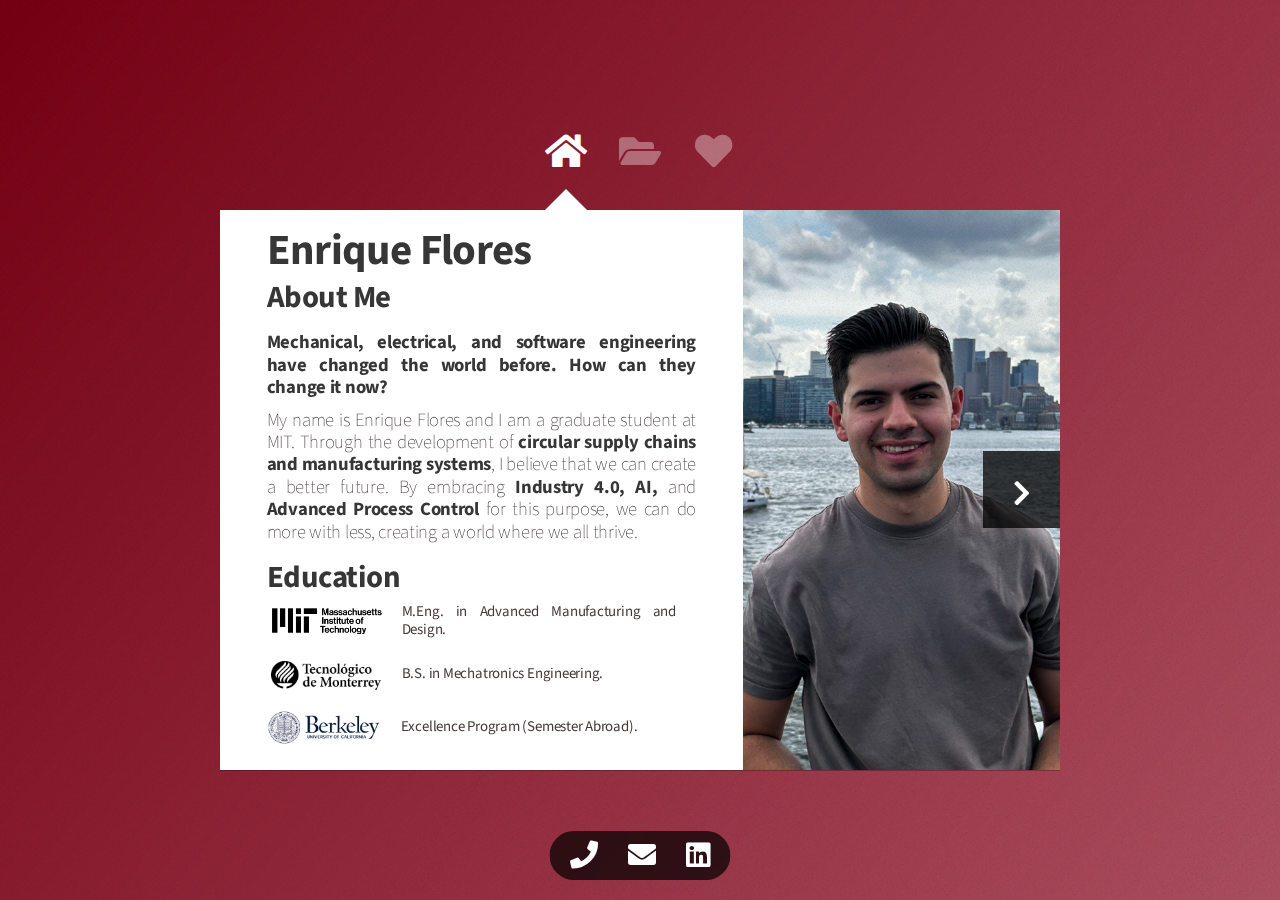
==== commit 5843077b: "Add more in JFF" ====
--- a/index.html
+++ b/index.html
@@ -96,6 +96,20 @@
 				cursor: pointer;
 			}
 
+			 #interest .image video {
+				transition: all 0.3s ease;
+				border: 2px solid transparent;
+				width: 100%;
+				height: auto;
+			}
+
+			#interest .image video:hover {
+				transform: scale(1.02);
+				border-color: #453939;
+				box-shadow: 0 0 10px rgba(69, 57, 57, 0.3);
+				cursor: pointer;
+			}
+
 			#projects .image.fit img {
 				transition: transform 0.4s ease;
 			}
@@ -185,7 +199,7 @@
 									</div>
 									<!-- Right side - Text -->
 									<div style="flex: 1; padding-right: 20px;">
-										<p style="font-size: 16px; color: #453939; line-height: 1.2; text-align: justify; margin-left: 15px; margin-top: 1px; font-weight:400;">M.Eng. in Advanced Manufacturing and Design.</p>
+										<p style="font-size: 0.8em; color: #453939; line-height: 1.2; text-align: justify; margin-left: 15px; margin-top: 1px; font-weight:400;">M.Eng. in Advanced Manufacturing and Design.</p>
 									</div>
 								</div>
 
@@ -197,7 +211,7 @@
 									</div>
 									<!-- Right side - Text -->
 									<div style="flex: 1; padding-right: 20px;">
-										<p style="font-size: 16px; color: #453939; line-height: 1.2; text-align: justify; margin-left: 21px; margin-top: -13px;
+										<p style="font-size: 0.8em; color: #453939; line-height: 1.2; text-align: justify; margin-left: 21px; margin-top: -13px;
 										font-weight:400;">B.S. in Mechatronics Engineering.</p>
 									</div>
 								</div>
@@ -210,7 +224,7 @@
 									</div>
 									<!-- Right side - Text -->
 									<div style="flex: 1; padding-right: 20px;">
-										<p style="font-size: 16px; color: #453939; line-height: 1.2; text-align: justify; margin-left: 12px; margin-top: 3px;
+										<p style="font-size: 0.8em; color: #453939; line-height: 1.2; text-align: justify; margin-left: 12px; margin-top: 3px;
 										font-weight:400;">Excellence Program (Semester Abroad).</p>
 									</div>
 							</header>
@@ -256,28 +270,32 @@
 									<div class="flex-container" style="gap: 20px;">
 										<div class="flex-item">
 											<p style="font-size: 1.2em; color:#453939; font-weight:bold; text-align: left; margin: 0px">Import Optimization for MAKA Motors</p>
+											<p style="font-size: 0.9em; color:#453939; margin-bottom: 10px; margin-top: 5px;">Optimal consolidation to minimize shipping costs.</p>
 											<a href="" class="image fit" style="display: block; overflow: hidden;">
 												<img src="images/maka.png" alt="" style="transition: transform 0.4s ease;">
 											</a>
 										</div>
 										<div class="flex-item">
 											<p style="font-size: 1.2em; color:#453939; font-weight:bold; text-align: left; margin: 0px">FrED Process Control</p>
+											<p style="font-size: 0.9em; color:#453939; margin-bottom: 10px; margin-top: 5px;">Live diameter control of Fiber Extrusion Device.</p>
 											<a href="" class="image fit" style="display: block; overflow: hidden;">
 												<img src="images/fred.png" alt="" style="transition: transform 0.4s ease;">
 											</a>
 										</div>
 									</div>
-							
+									
 									<!-- Third row -->
 									<div class="flex-container" style="gap: 20px;">
 										<div class="flex-item">
 											<p style="font-size: 1.2em; color:#453939; font-weight:bold; text-align: left; margin: 0px">Reading Glove</p>
+											<p style="font-size: 0.9em; color:#453939; margin-bottom: 10px; margin-top: 5px;">Text-to-speech glove and app for low-vision people.</p>
 											<a href="" class="image fit" style="display: block; overflow: hidden;">
 												<img src="images/reading_glove.png" alt="" style="transition: transform 0.4s ease;">
 											</a>
 										</div>
 										<div class="flex-item">
 											<p style="font-size: 1.2em; color:#453939; font-weight:bold; text-align: left; margin: 0px">GenCAD-Self-Repairing</p>
+											<p style="font-size: 0.9em; color:#453939; margin-bottom: 10px; margin-top: 5px;">Machine Learning to improve image-to-CAD model.</p>
 											<a href="" class="image fit" style="display: block; overflow: hidden;">
 												<img src="images/gencad.png" alt="" style="transition: transform 0.4s ease;">
 											</a>
@@ -288,21 +306,24 @@
 									<div class="flex-container" style="gap: 20px;">
 										<div class="flex-item">
 											<p style="font-size: 1.2em; color:#453939; font-weight:bold; text-align: left; margin: 0px">Rowing Machine</p>
+											<p style="font-size: 0.9em; color:#453939; margin-bottom: 10px; margin-top: 5px;">Design and manufacturing of smart indoor rower.</p>
 											<a href="" class="image fit" style="display: block; overflow: hidden;">
 												<img src="images/rowing.png" alt="" style="transition: transform 0.4s ease;">
 											</a>
 										</div>
 										<div class="flex-item">
 											<p style="font-size: 1.2em; color:#453939; font-weight:bold; text-align: left; margin: 0px">Motorized Wheelchair</p>
+											<p style="font-size: 0.9em; color:#453939; margin-bottom: 10px; margin-top: 5px;">Addition of electrical third wheel to a wheelchair.</p>
 											<a href="" class="image fit" style="display: block; overflow: hidden;">
 												<img src="images/electric_wheel.png" alt="" style="transition: transform 0.4s ease;">
 											</a>
 										</div>
 									</div>
-
+									
 									<div class="flex-container" style="gap: 20px;">
 										<div class="flex-item">
 											<p style="font-size: 1.2em; color:#453939; font-weight:bold; text-align: left; margin: 0px">Knee Brace for Bowed Legs</p>
+											<p style="font-size: 0.9em; color:#453939; margin-bottom: 10px; margin-top: 5px;">Wearable to reduce bone damage in bowed legs.</p>
 											<a href="" class="image fit" style="display: block; overflow: hidden;">
 												<img src="images/bowed.png" alt="" style="transition: transform 0.4s ease;">
 											</a>
@@ -324,7 +345,7 @@
 								<h1>Just For Fun</h1>
 							</header>
 							<p style="color: #453939; line-height: 1.2; text-align: left">
-								Some cool things I have worked on just for fun! <strong>Hope you enjoy!</strong> 
+								Things I do for fun! There are both videos and images, so make sure to click to watch. <strong>Hope you enjoy!</strong> 
 							</p>
 
 							<div id="imageModal" class="modal">
@@ -338,58 +359,102 @@
 								<div class="flex-container" style="gap: 20px; margin-top: -2em;">
 									<!-- Left column -->
 									<div class="flex-item">
-										<p style="font-size: 18px; font-weight: 500; margin-top: 25px; margin-bottom: 10px;">Rubber Band Gun</p>
+										<p style="margin-top: 25px; margin-bottom: 10px;">Rubber Band Gun</p>
 										<div class="image" style="display: block; overflow: hidden; width: 100%;">
 											<img src="images/rubber_gun.jpg" alt="">
 										</div>
 							
-										<p style="font-size: 18px; font-weight: 500; margin-top: 25px; margin-bottom: 10px;">OP3 (ROS) Tracking with OpenCV</p>
-										<div class="image" style="display: block; overflow: hidden; width: 100%;">
-											<video style="width: 100%; height: auto;" src="images/op3_ros.mp4" title="OP3 (ROS) Tracking with OpenCV" poster="images/op3_ros_thumbnail.png" muted></video>
+										<p style="margin-top: 25px; margin-bottom: 10px;">OP3 (ROS) Tracking with OpenCV</p>
+										<div class="image" style="display: block; overflow: hidden; width: 100%;">
+											<video src="images/op3_ros.mp4" title="OP3 (ROS) Tracking with OpenCV" poster="images/op3_ros_thumbnail.png" muted></video>
+										</div>
+
+										<p style="margin-top: 25px; margin-bottom: 10px;">Uphill Climbing Car</p>
+										<div class="image" style="display: block; overflow: hidden; width: 100%;">
+											<video style="width: 100%; height: auto;" src="images/uphill.mp4" title="Uphill" poster="images/uphill_thumbnail.png" muted></video>
 										</div>
 										
-										<p style="font-size: 18px; font-weight: 500; margin-top: 25px; margin-bottom: 10px;">Dad's Horse</p>
+										<p style="margin-top: 25px; margin-bottom: 10px;">FactoryIO Simulation</p>
+										<div class="image" style="display: block; overflow: hidden; width: 100%;">
+											<video style="width: 100%; height: auto;" src="images/factoryio.mp4" title="FactoryIO" poster="images/factoryio_thumbnail.png" muted></video>
+										</div>
+
+										<p style="margin-top: 25px; margin-bottom: 10px;">Dad's Horse</p>
 										<div class="image" style="display: block; overflow: hidden; width: 100%;">
 											<img src="images/horse.png" alt="">
 										</div>
 										
-										<p style="font-size: 18px; font-weight: 500; margin-top: 25px; margin-bottom: 10px;">Titi</p>
+										<p style="margin-top: 25px; margin-bottom: 10px;">Titi</p>
 										<div class="image" style="display: block; overflow: hidden; width: 100%;">
 											<img src="images/titi.png" alt="">
 										</div>
 
-										<p style="font-size: 18px; font-weight: 500; margin-top: 25px; margin-bottom: 10px;">Self-Portrait</p>
+										<p style="margin-top: 25px; margin-bottom: 10px;">Self-Portrait</p>
 										<div class="image" style="display: block; overflow: hidden; width: 100%;">
 											<img src="images/me_drawing.png" alt="">
 										</div>
 
+										<p style="margin-top: 25px; margin-bottom: 10px;">Climbing</p>
+										<div class="image" style="display: block; overflow: hidden; width: 100%;">
+											<video style="width: 100%; height: auto;" src="images/climb1.mp4" title="Climb 1" muted poster="images/climb1_thumbnail.png"></video>
+										</div>
+
+										<p style="margin-top: 25px; margin-bottom: 10px;">Playing soccer</p>
+										<div class="image" style="display: block; overflow: hidden; width: 100%;">
+											<img src="images/fut1.jpg" alt="">
+										</div>
+
+										<p style="margin-top: 25px; margin-bottom: 10px;">Adventure in nature</p>
+										<div class="image" style="display: block; overflow: hidden; width: 100%;">
+											<video style="width: 100%; height: auto;" src="images/slp.mp4" title="San Luis Waterfalls" muted poster="images/slp_thumbnail.png"></video>
+										</div>  
 									</div>
 							
 									<!-- Right column -->
 									<div class="flex-item">
-										<p style="font-size: 18px; font-weight: 500; margin-top: 25px; margin-bottom: 10px;">Rubber Band Gun Video</p>
+										<p style="margin-top: 25px; margin-bottom: 10px;">Rubber Band Gun Video</p>
 										<div class="image" style="display: block; overflow: hidden; width: 100%;">
 											<video style="width: 100%; height: auto;" src="images/rubber_gun.mp4" title="Rubber Band Gun" muted poster="images/rubber_gun_thumbnail.png"></video>
 										</div>
 							
-										<p style="font-size: 18px; font-weight: 500; margin-top: 25px; margin-bottom: 10px;">Hand Gesture-Controlled RC Car</p>
+										<p style="margin-top: 25px; margin-bottom: 10px;">Hand Gesture-Controlled RC Car</p>
 										<div class="image" style="display: block; overflow: hidden; width: 100%;">
 											<video style="width: 100%; height: auto;" src="images/hand_car.mp4" title="Hand Gesture-Controlled RC Car" muted poster="images/hand_car_thumbnail.png"></video>
+										</div>
+
+										<p style="margin-top: 25px; margin-bottom: 10px;">Gait modeling in MATLAB</p>
+										<div class="image" style="display: block; overflow: hidden; width: 100%;">
+											<video style="width: 100%; height: auto;" src="images/matlab_walk.mp4" title="MATLAB Walking" muted poster="images/matlab_walk_thumbnail.png"></video>
 										</div>    
 									
-										<p style="font-size: 18px; font-weight: 500; margin-top: 25px; margin-bottom: 10px;">Tita</p>
+										<p style="margin-top: 25px; margin-bottom: 10px;">Tita</p>
 										<div class="image" style="display: block; overflow: hidden; width: 100%;">
 											<img src="images/tita.png" alt="">
 										</div>
 										
-										<p style="font-size: 18px; font-weight: 500; margin-top: 25px; margin-bottom: 10px;">Gaze</p>
+										<p style="margin-top: 25px; margin-bottom: 10px;">Gaze</p>
 										<div class="image" style="display: block; overflow: hidden; width: 100%;">
 											<img src="images/eye.png" alt="">
 										</div>
 										
-										<p style="font-size: 18px; font-weight: 500; margin-top: 25px; margin-bottom: 10px;">Neighbor's Dog</p>
+										<p style="margin-top: 25px; margin-bottom: 10px;">Neighbor's Dog</p>
 										<div class="image" style="display: block; overflow: hidden; width: 100%;">
 											<img src="images/dog.png" alt="Dog">
+										</div>
+
+										<p style="margin-top: 25px; margin-bottom: 10px;">Climbing again</p>
+										<div class="image" style="display: block; overflow: hidden; width: 100%;">
+											<video style="width: 100%; height: auto;" src="images/climb3.mp4" title="Climbing" muted poster="images/climb3_thumbnail.png"></video>
+										</div>  
+
+										<p style="margin-top: 25px; margin-bottom: 10px;">Climbing one last time</p>
+										<div class="image" style="display: block; overflow: hidden; width: 100%;">
+											<video style="width: 100%; height: auto;" src="images/climb2.mp4" title="Climbing" muted poster="images/climb2_thumbnail.png"></video>
+										</div>  
+
+										<p style="margin-top: 25px; margin-bottom: 10px;">More soccer</p>
+										<div class="image" style="display: block; overflow: hidden; width: 100%;">
+											<img src="images/fut2.jpg" alt="">
 										</div>
 									</div>
 								</div>
--- a/assets/css/main.css
+++ b/assets/css/main.css
@@ -1482,7 +1482,7 @@
 	form input[type="password"],
 	form select,
 	form textarea {
-		-webkit-appearance: none;
+		/* -webkit-appearance: none; */
 		border: 0;
 		background: #f4f4f4;
 		padding: 0.75em;
